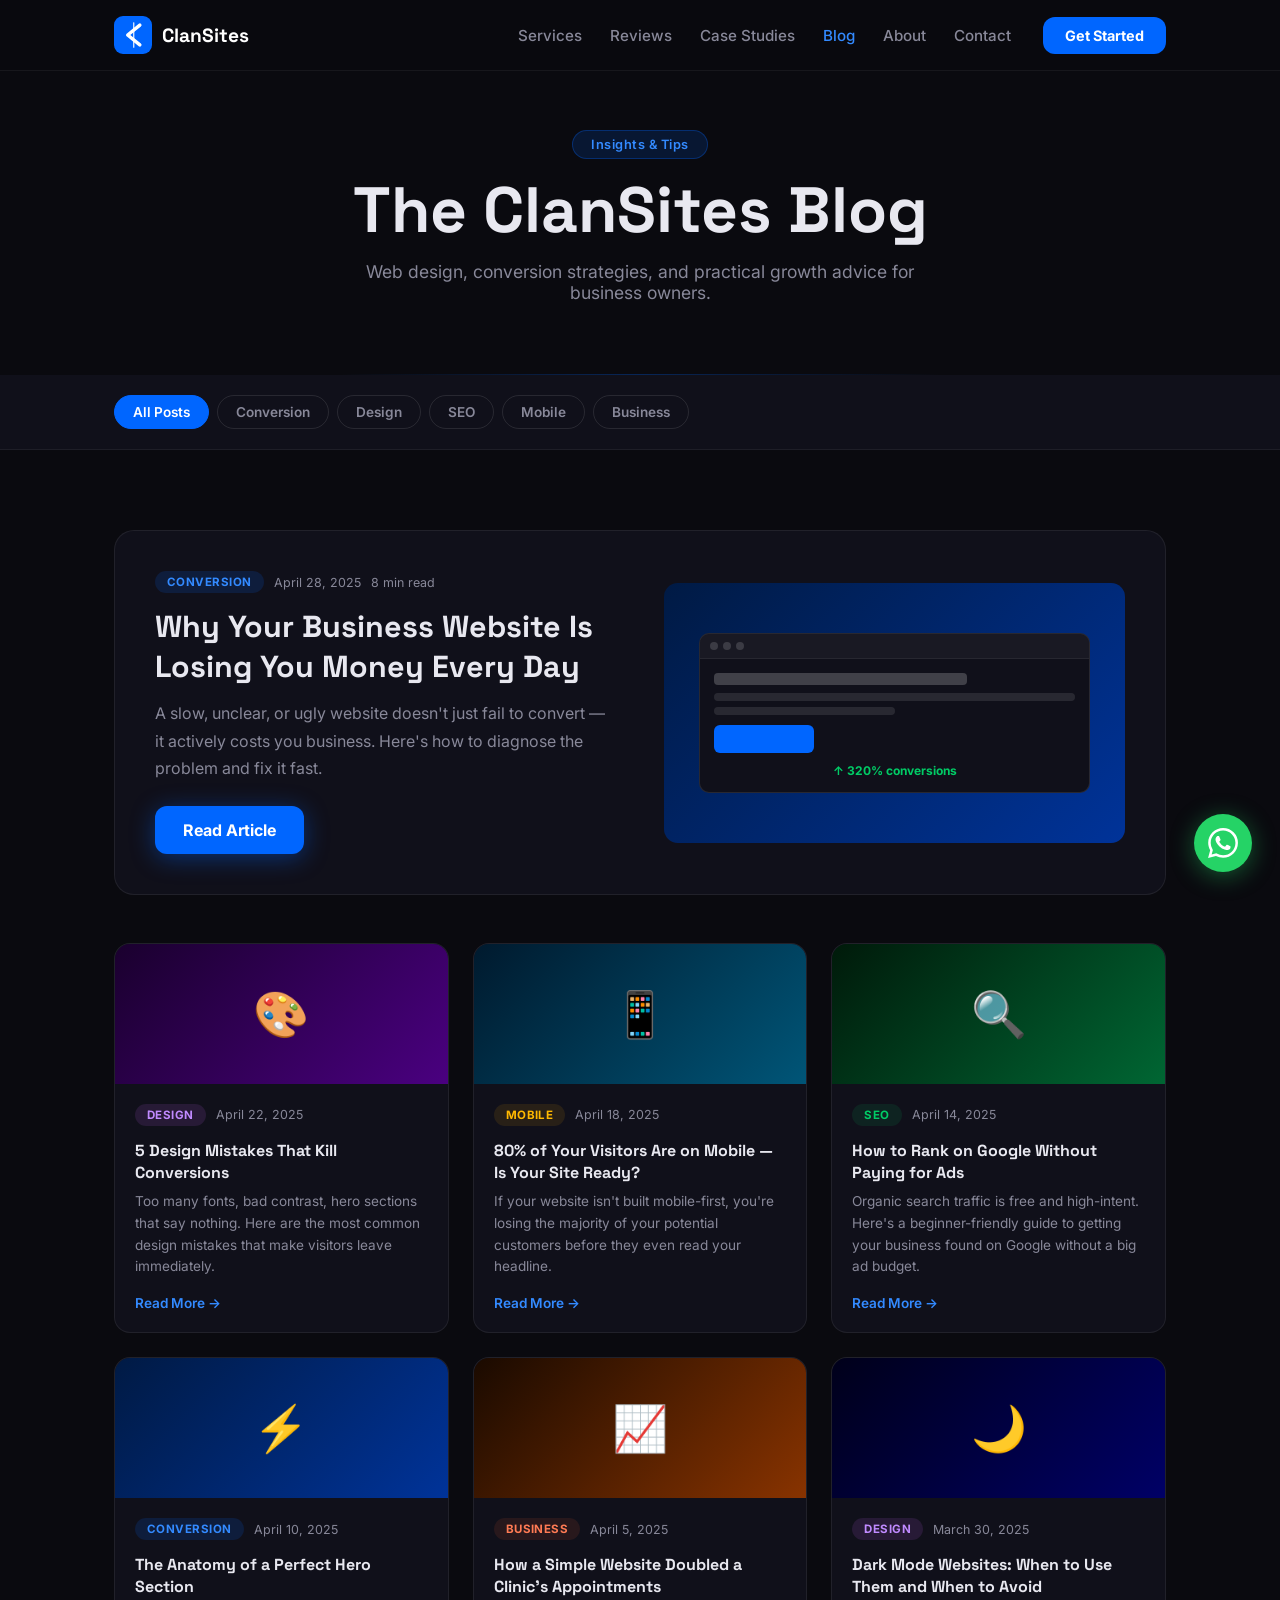
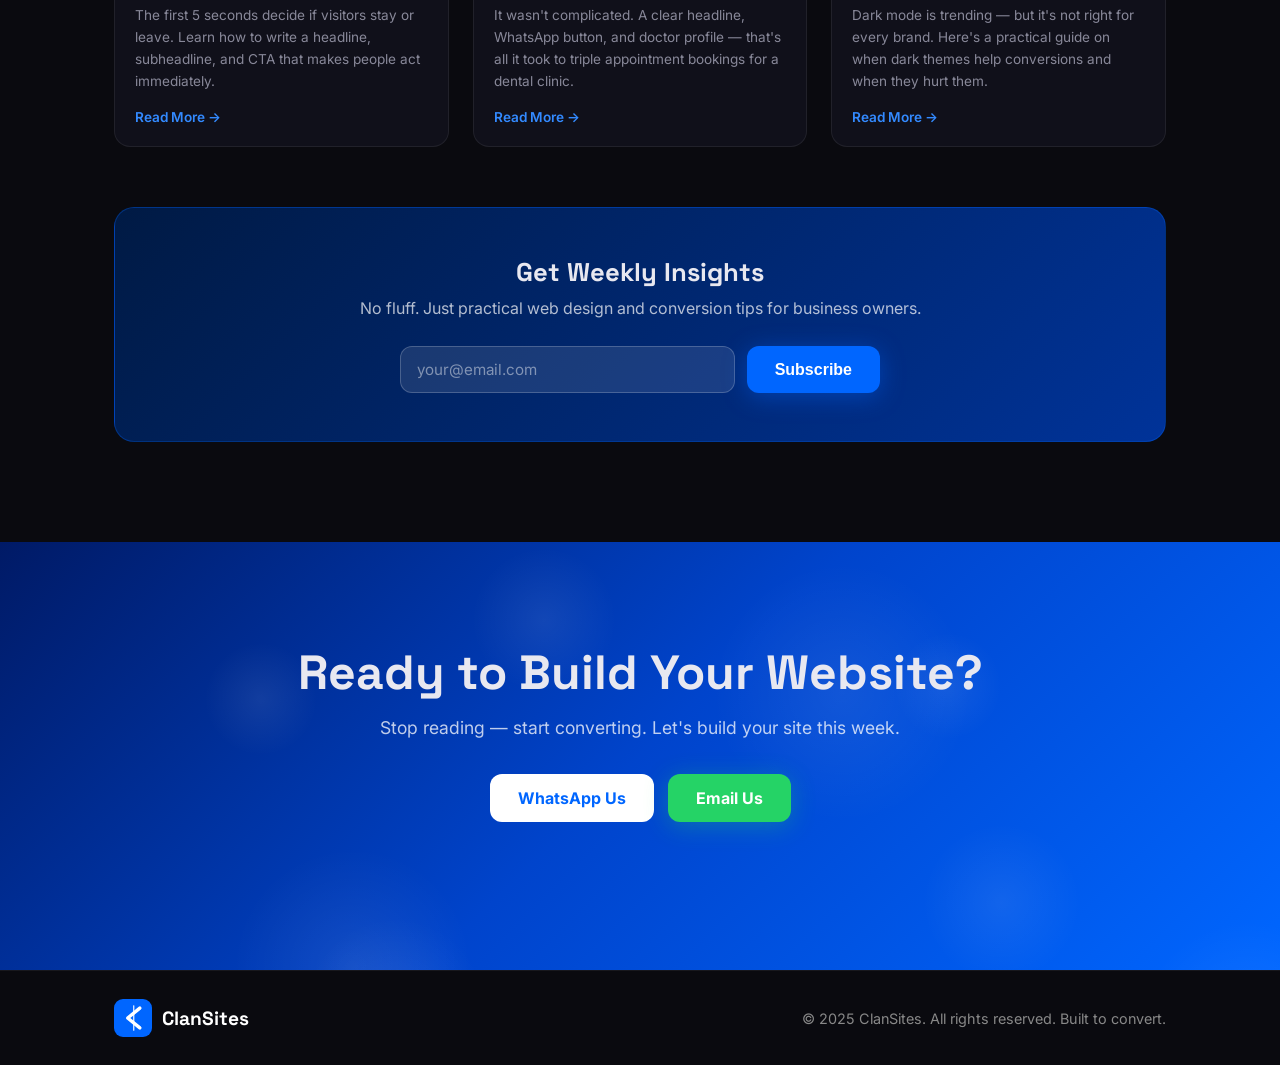
==== blog.html @ 694e6f2e "Add files via upload" ====
<!DOCTYPE html>
<html lang="en">
<head>
  <meta charset="UTF-8" />
  <meta name="viewport" content="width=device-width, initial-scale=1.0" />
  <title>Blog — ClanSites</title>
  <meta name="description" content="Web design tips, conversion strategies, and business growth insights from the ClanSites team." />
  <link rel="preconnect" href="https://fonts.googleapis.com" />
  <link href="https://fonts.googleapis.com/css2?family=Inter:wght@400;500;600;700;800;900&family=Space+Grotesk:wght@400;500;700&display=swap" rel="stylesheet" />
  <link rel="stylesheet" href="style.css" />
  <link rel="stylesheet" href="pages.css" />
</head>
<body>

  <nav class="nav scrolled" id="navbar">
    <div class="nav-inner">
      <a class="logo" href="index.html">
        <div class="logo-icon">
          <svg viewBox="0 0 100 100" fill="none" xmlns="http://www.w3.org/2000/svg">
            <rect width="100" height="100" rx="16" fill="#0066FF"/>
            <line x1="52" y1="18" x2="52" y2="82" stroke="white" stroke-width="3" stroke-linecap="round"/>
            <path d="M68 24 L36 50 L68 76" stroke="white" stroke-width="9" stroke-linecap="round" stroke-linejoin="round" fill="none"/>
          </svg>
        </div>
        <span class="logo-text">ClanSites</span>
      </a>
      <div class="nav-links">
        <a href="index.html#services">Services</a>
        <a href="index.html#trust">Reviews</a>
        <a href="case-studies.html">Case Studies</a>
        <a href="blog.html" class="nav-active">Blog</a>
        <a href="index.html#about">About</a>
        <a href="index.html#contact">Contact</a>
      </div>
      <a href="index.html#contact" class="btn btn-nav">Get Started</a>
      <button class="hamburger" id="hamburger" aria-label="Menu">
        <span></span><span></span><span></span>
      </button>
    </div>
    <div class="mobile-menu" id="mobileMenu">
      <a href="index.html#services">Services</a>
      <a href="index.html#trust">Reviews</a>
      <a href="case-studies.html">Case Studies</a>
      <a href="blog.html" class="nav-active">Blog</a>
      <a href="index.html#about">About</a>
      <a href="index.html#contact">Contact</a>
      <a href="index.html#contact" class="btn btn-primary" style="text-align:center">Get Started</a>
    </div>
  </nav>

  <!-- PAGE HERO -->
  <section class="page-hero">
    <div class="container">
      <div class="section-label">Insights & Tips</div>
      <h1 class="page-hero-title">The ClanSites Blog</h1>
      <p class="page-hero-sub">Web design, conversion strategies, and practical growth advice for business owners.</p>
    </div>
  </section>

  <!-- BLOG FILTER -->
  <section class="blog-filter-bar">
    <div class="container">
      <div class="filter-tabs">
        <button class="filter-tab active" data-cat="all">All Posts</button>
        <button class="filter-tab" data-cat="conversion">Conversion</button>
        <button class="filter-tab" data-cat="design">Design</button>
        <button class="filter-tab" data-cat="seo">SEO</button>
        <button class="filter-tab" data-cat="mobile">Mobile</button>
        <button class="filter-tab" data-cat="business">Business</button>
      </div>
    </div>
  </section>

  <!-- FEATURED POST -->
  <main class="page-main">
    <div class="container">

      <div class="blog-featured" data-cat="conversion">
        <div class="featured-text">
          <div class="blog-meta">
            <span class="blog-cat conversion">Conversion</span>
            <span class="blog-date">April 28, 2025</span>
            <span class="blog-read">8 min read</span>
          </div>
          <h2>Why Your Business Website Is Losing You Money Every Day</h2>
          <p>A slow, unclear, or ugly website doesn't just fail to convert — it actively costs you business. Here's how to diagnose the problem and fix it fast.</p>
          <a href="#" class="btn btn-primary">Read Article</a>
        </div>
        <div class="featured-visual">
          <div class="blog-illustration conversion-ill">
            <div class="ill-browser">
              <div class="ill-bar"><span></span><span></span><span></span></div>
              <div class="ill-content">
                <div class="ill-h"></div>
                <div class="ill-p"></div>
                <div class="ill-p short"></div>
                <div class="ill-btn"></div>
                <div class="ill-arrow">↑ 320% conversions</div>
              </div>
            </div>
          </div>
        </div>
      </div>

      <!-- Blog Grid -->
      <div class="blog-grid">

        <article class="blog-card" data-cat="design">
          <div class="blog-card-visual design-v">
            <div class="bv-icon">🎨</div>
          </div>
          <div class="blog-card-body">
            <div class="blog-meta">
              <span class="blog-cat design">Design</span>
              <span class="blog-date">April 22, 2025</span>
            </div>
            <h3>5 Design Mistakes That Kill Conversions</h3>
            <p>Too many fonts, bad contrast, hero sections that say nothing. Here are the most common design mistakes that make visitors leave immediately.</p>
            <a href="#" class="blog-read-link">Read More →</a>
          </div>
        </article>

        <article class="blog-card" data-cat="mobile">
          <div class="blog-card-visual mobile-v">
            <div class="bv-icon">📱</div>
          </div>
          <div class="blog-card-body">
            <div class="blog-meta">
              <span class="blog-cat mobile">Mobile</span>
              <span class="blog-date">April 18, 2025</span>
            </div>
            <h3>80% of Your Visitors Are on Mobile — Is Your Site Ready?</h3>
            <p>If your website isn't built mobile-first, you're losing the majority of your potential customers before they even read your headline.</p>
            <a href="#" class="blog-read-link">Read More →</a>
          </div>
        </article>

        <article class="blog-card" data-cat="seo">
          <div class="blog-card-visual seo-v">
            <div class="bv-icon">🔍</div>
          </div>
          <div class="blog-card-body">
            <div class="blog-meta">
              <span class="blog-cat seo">SEO</span>
              <span class="blog-date">April 14, 2025</span>
            </div>
            <h3>How to Rank on Google Without Paying for Ads</h3>
            <p>Organic search traffic is free and high-intent. Here's a beginner-friendly guide to getting your business found on Google without a big ad budget.</p>
            <a href="#" class="blog-read-link">Read More →</a>
          </div>
        </article>

        <article class="blog-card" data-cat="conversion">
          <div class="blog-card-visual conv-v">
            <div class="bv-icon">⚡</div>
          </div>
          <div class="blog-card-body">
            <div class="blog-meta">
              <span class="blog-cat conversion">Conversion</span>
              <span class="blog-date">April 10, 2025</span>
            </div>
            <h3>The Anatomy of a Perfect Hero Section</h3>
            <p>The first 5 seconds decide if visitors stay or leave. Learn how to write a headline, subheadline, and CTA that makes people act immediately.</p>
            <a href="#" class="blog-read-link">Read More →</a>
          </div>
        </article>

        <article class="blog-card" data-cat="business">
          <div class="blog-card-visual biz-v">
            <div class="bv-icon">📈</div>
          </div>
          <div class="blog-card-body">
            <div class="blog-meta">
              <span class="blog-cat business">Business</span>
              <span class="blog-date">April 5, 2025</span>
            </div>
            <h3>How a Simple Website Doubled a Clinic's Appointments</h3>
            <p>It wasn't complicated. A clear headline, WhatsApp button, and doctor profile — that's all it took to triple appointment bookings for a dental clinic.</p>
            <a href="#" class="blog-read-link">Read More →</a>
          </div>
        </article>

        <article class="blog-card" data-cat="design">
          <div class="blog-card-visual design-v2">
            <div class="bv-icon">🌙</div>
          </div>
          <div class="blog-card-body">
            <div class="blog-meta">
              <span class="blog-cat design">Design</span>
              <span class="blog-date">March 30, 2025</span>
            </div>
            <h3>Dark Mode Websites: When to Use Them and When to Avoid</h3>
            <p>Dark mode is trending — but it's not right for every brand. Here's a practical guide on when dark themes help conversions and when they hurt them.</p>
            <a href="#" class="blog-read-link">Read More →</a>
          </div>
        </article>

      </div>

      <!-- Newsletter -->
      <div class="newsletter-box">
        <h3>Get Weekly Insights</h3>
        <p>No fluff. Just practical web design and conversion tips for business owners.</p>
        <form class="newsletter-form" id="newsletterForm">
          <input type="email" placeholder="your@email.com" required />
          <button type="submit" class="btn btn-primary">Subscribe</button>
        </form>
      </div>

    </div>
  </main>

  <section class="final-cta">
    <div class="cta-3d-bg" id="ctaBg"></div>
    <div class="container" style="position:relative;z-index:2">
      <h2>Ready to Build Your Website?</h2>
      <p>Stop reading — start converting. Let's build your site this week.</p>
      <div class="hero-ctas">
        <a href="https://wa.me/923001234567" target="_blank" class="btn btn-white">WhatsApp Us</a>
        <a href="mailto:hello@clansites.com" class="btn btn-whatsapp">Email Us</a>
      </div>
    </div>
  </section>

  <footer class="footer">
    <div class="container footer-inner">
      <a class="logo" href="index.html">
        <div class="logo-icon">
          <svg viewBox="0 0 100 100" fill="none" xmlns="http://www.w3.org/2000/svg">
            <rect width="100" height="100" rx="16" fill="#0066FF"/>
            <line x1="52" y1="18" x2="52" y2="82" stroke="white" stroke-width="3" stroke-linecap="round"/>
            <path d="M68 24 L36 50 L68 76" stroke="white" stroke-width="9" stroke-linecap="round" stroke-linejoin="round" fill="none"/>
          </svg>
        </div>
        <span class="logo-text" style="color:white">ClanSites</span>
      </a>
      <p style="color:#888;font-size:0.9rem">© 2025 ClanSites. All rights reserved. Built to convert.</p>
    </div>
  </footer>

  <a href="https://wa.me/923001234567" target="_blank" class="sticky-wa" aria-label="WhatsApp">
    <svg viewBox="0 0 24 24" fill="white" xmlns="http://www.w3.org/2000/svg">
      <path d="M17.472 14.382c-.297-.149-1.758-.867-2.03-.967-.273-.099-.471-.148-.67.15-.197.297-.767.966-.94 1.164-.173.199-.347.223-.644.075-.297-.15-1.255-.463-2.39-1.475-.883-.788-1.48-1.761-1.653-2.059-.173-.297-.018-.458.13-.606.134-.133.298-.347.446-.52.149-.174.198-.298.298-.497.099-.198.05-.371-.025-.52-.075-.149-.669-1.612-.916-2.207-.242-.579-.487-.5-.669-.51-.173-.008-.371-.01-.57-.01-.198 0-.52.074-.792.372-.272.297-1.04 1.016-1.04 2.479 0 1.462 1.065 2.875 1.213 3.074.149.198 2.096 3.2 5.077 4.487.709.306 1.262.489 1.694.625.712.227 1.36.195 1.871.118.571-.085 1.758-.719 2.006-1.413.248-.694.248-1.289.173-1.413-.074-.124-.272-.198-.57-.347m-5.421 7.403h-.004a9.87 9.87 0 01-5.031-1.378l-.361-.214-3.741.982.998-3.648-.235-.374a9.86 9.86 0 01-1.51-5.26c.001-5.45 4.436-9.884 9.888-9.884 2.64 0 5.122 1.03 6.988 2.898a9.825 9.825 0 012.893 6.994c-.003 5.45-4.437 9.884-9.885 9.884m8.413-18.297A11.815 11.815 0 0012.05 0C5.495 0 .16 5.335.157 11.892c0 2.096.547 4.142 1.588 5.945L.057 24l6.305-1.654a11.882 11.882 0 005.683 1.448h.005c6.554 0 11.89-5.335 11.893-11.893a11.821 11.821 0 00-3.48-8.413Z"/>
    </svg>
  </a>

  <script>
    const hamburger = document.getElementById('hamburger');
    const mobileMenu = document.getElementById('mobileMenu');
    hamburger.addEventListener('click', () => mobileMenu.classList.toggle('open'));

    // Filter tabs
    const tabs = document.querySelectorAll('.filter-tab');
    tabs.forEach(tab => {
      tab.addEventListener('click', () => {
        tabs.forEach(t => t.classList.remove('active'));
        tab.classList.add('active');
        const cat = tab.dataset.cat;
        document.querySelectorAll('.blog-card, .blog-featured').forEach(card => {
          if (cat === 'all' || card.dataset.cat === cat) {
            card.style.display = '';
            setTimeout(() => card.style.opacity = '1', 10);
          } else {
            card.style.opacity = '0';
            setTimeout(() => card.style.display = 'none', 200);
          }
        });
      });
    });

    // Newsletter
    document.getElementById('newsletterForm').addEventListener('submit', function(e) {
      e.preventDefault();
      this.innerHTML = '<p style="color:#00CC66;font-weight:600;padding:12px 0">You\'re subscribed! Check your inbox.</p>';
    });

    // CTA bg
    const ctaBg = document.getElementById('ctaBg');
    for (let i = 0; i < 8; i++) {
      const orb = document.createElement('div');
      const size = Math.random() * 200 + 80;
      orb.style.cssText = `position:absolute;width:${size}px;height:${size}px;background:radial-gradient(circle,rgba(255,255,255,0.07),transparent 70%);border-radius:50%;left:${Math.random()*100}%;top:${Math.random()*100}%;pointer-events:none;`;
      ctaBg.appendChild(orb);
    }
  </script>
</body>
</html>
---- style.css ----
/* ===== RESET & BASE ===== */
*, *::before, *::after { box-sizing: border-box; margin: 0; padding: 0; }

:root {
  --blue: #0066FF;
  --blue-dark: #0044CC;
  --blue-light: #338AFF;
  --white: #ffffff;
  --bg: #0A0A0F;
  --bg2: #10101A;
  --bg3: #16162A;
  --text: #E8E8F0;
  --text-muted: #888899;
  --green: #25D366;
  --radius: 16px;
  --shadow: 0 8px 40px rgba(0,102,255,0.18);
}

html { scroll-behavior: smooth; }

body {
  font-family: 'Inter', sans-serif;
  background: var(--bg);
  color: var(--text);
  overflow-x: hidden;
}

/* ===== UTILITY ===== */
.container { max-width: 1100px; margin: 0 auto; padding: 0 24px; }
.section-label {
  display: inline-block;
  background: rgba(0,102,255,0.15);
  color: var(--blue-light);
  border: 1px solid rgba(0,102,255,0.3);
  border-radius: 100px;
  font-size: 0.8rem;
  font-weight: 600;
  padding: 6px 18px;
  margin-bottom: 16px;
  letter-spacing: 0.04em;
}
.section-title {
  font-family: 'Space Grotesk', sans-serif;
  font-size: clamp(1.8rem, 4vw, 2.8rem);
  font-weight: 700;
  text-align: center;
  margin-bottom: 12px;
  line-height: 1.2;
}
.section-sub {
  text-align: center;
  color: var(--text-muted);
  font-size: 1.05rem;
  max-width: 600px;
  margin: 0 auto 48px;
}
.gradient-text {
  background: linear-gradient(135deg, #0066FF, #00C6FF, #0066FF);
  background-size: 200% auto;
  -webkit-background-clip: text;
  -webkit-text-fill-color: transparent;
  background-clip: text;
  animation: gradShift 3s linear infinite;
}
@keyframes gradShift { to { background-position: 200% center; } }

/* ===== BUTTONS ===== */
.btn {
  display: inline-flex;
  align-items: center;
  gap: 8px;
  padding: 14px 28px;
  border-radius: 12px;
  font-weight: 700;
  font-size: 1rem;
  text-decoration: none;
  border: none;
  cursor: pointer;
  transition: all 0.3s ease;
  white-space: nowrap;
}
.btn-primary {
  background: var(--blue);
  color: white;
  box-shadow: 0 4px 24px rgba(0,102,255,0.4);
}
.btn-primary:hover { background: var(--blue-dark); transform: translateY(-2px); box-shadow: 0 8px 32px rgba(0,102,255,0.5); }
.btn-whatsapp { background: var(--green); color: white; box-shadow: 0 4px 24px rgba(37,211,102,0.3); }
.btn-whatsapp:hover { background: #1da851; transform: translateY(-2px); box-shadow: 0 8px 32px rgba(37,211,102,0.4); }
.btn-white { background: white; color: var(--blue); font-weight: 700; }
.btn-white:hover { transform: translateY(-2px); box-shadow: 0 8px 32px rgba(255,255,255,0.2); }
.btn-nav { background: var(--blue); color: white; padding: 10px 22px; font-size: 0.9rem; }
.btn-nav:hover { background: var(--blue-dark); }

/* ===== NAV ===== */
.nav {
  position: fixed;
  top: 0; left: 0; right: 0;
  z-index: 1000;
  background: rgba(10,10,15,0.85);
  backdrop-filter: blur(20px);
  border-bottom: 1px solid rgba(255,255,255,0.06);
  transition: all 0.3s;
}
.nav.scrolled { background: rgba(10,10,15,0.98); }
.nav-inner {
  max-width: 1100px;
  margin: 0 auto;
  padding: 0 24px;
  height: 70px;
  display: flex;
  align-items: center;
  gap: 32px;
}
.logo { display: flex; align-items: center; gap: 10px; text-decoration: none; }
.logo-icon { width: 38px; height: 38px; border-radius: 9px; overflow: hidden; }
.logo-icon svg { width: 100%; height: 100%; }
.logo-text { font-family: 'Space Grotesk', sans-serif; font-weight: 700; font-size: 1.2rem; color: var(--white); }
.nav-links { display: flex; gap: 28px; margin-left: auto; }
.nav-links a { color: var(--text-muted); text-decoration: none; font-size: 0.95rem; font-weight: 500; transition: color 0.2s; }
.nav-links a:hover { color: white; }
.hamburger { display: none; flex-direction: column; gap: 5px; background: none; border: none; cursor: pointer; padding: 4px; }
.hamburger span { display: block; width: 24px; height: 2px; background: white; border-radius: 2px; transition: all 0.3s; }
.mobile-menu { display: none; flex-direction: column; gap: 4px; padding: 16px 24px 20px; border-top: 1px solid rgba(255,255,255,0.06); }
.mobile-menu a { color: var(--text-muted); text-decoration: none; padding: 10px 0; font-weight: 500; border-bottom: 1px solid rgba(255,255,255,0.05); }
.mobile-menu.open { display: flex; }

/* ===== HERO ===== */
.hero {
  min-height: 100vh;
  display: flex;
  align-items: center;
  padding: 100px 24px 60px;
  position: relative;
  overflow: hidden;
  max-width: 1100px;
  margin: 0 auto;
  gap: 48px;
}
#hero3d {
  position: fixed;
  top: 0; left: 0;
  width: 100%; height: 100%;
  z-index: 0;
  pointer-events: none;
}
.hero-content {
  position: relative;
  z-index: 2;
  flex: 1;
  max-width: 580px;
}
.hero-badge {
  display: inline-flex;
  align-items: center;
  gap: 6px;
  background: rgba(0,102,255,0.12);
  border: 1px solid rgba(0,102,255,0.3);
  border-radius: 100px;
  padding: 8px 18px;
  font-size: 0.8rem;
  font-weight: 600;
  color: #7DB8FF;
  margin-bottom: 24px;
  animation: fadeUp 0.8s ease both;
}
.hero-title {
  font-family: 'Space Grotesk', sans-serif;
  font-size: clamp(2.2rem, 5vw, 3.8rem);
  font-weight: 800;
  line-height: 1.1;
  margin-bottom: 20px;
  animation: fadeUp 0.8s ease 0.1s both;
}
.hero-sub {
  font-size: 1.1rem;
  color: var(--text-muted);
  line-height: 1.7;
  margin-bottom: 32px;
  animation: fadeUp 0.8s ease 0.2s both;
}
.hero-sub strong { color: var(--text); }
.hero-ctas {
  display: flex;
  flex-wrap: wrap;
  gap: 14px;
  margin-bottom: 48px;
  animation: fadeUp 0.8s ease 0.3s both;
}
.hero-stats {
  display: flex;
  gap: 32px;
  flex-wrap: wrap;
  animation: fadeUp 0.8s ease 0.4s both;
}
.stat span {
  display: block;
  font-family: 'Space Grotesk', sans-serif;
  font-size: 1.8rem;
  font-weight: 800;
  color: var(--blue-light);
}
.stat p { color: var(--text-muted); font-size: 0.85rem; margin-top: 2px; }

/* 3D Card */
.hero-3d-wrapper {
  position: relative;
  z-index: 2;
  flex: 0 0 300px;
  height: 340px;
  display: flex;
  align-items: center;
  justify-content: center;
  perspective: 800px;
}
.card-3d {
  width: 220px;
  height: 220px;
  transform-style: preserve-3d;
  cursor: grab;
  border-radius: 28px;
  box-shadow: 0 30px 80px rgba(0,102,255,0.4), 0 0 0 1px rgba(255,255,255,0.08);
  animation: floatCard 4s ease-in-out infinite;
  transition: box-shadow 0.3s;
}
.card-3d:active { cursor: grabbing; }
@keyframes floatCard {
  0%, 100% { transform: rotateX(8deg) rotateY(-12deg) translateY(0); }
  50% { transform: rotateX(-8deg) rotateY(12deg) translateY(-16px); }
}
.card-3d.dragging { animation: none; }
.card-3d-face {
  width: 100%; height: 100%;
  border-radius: 28px;
  background: linear-gradient(135deg, #0044CC, #0088FF);
  display: flex;
  flex-direction: column;
  align-items: center;
  justify-content: center;
  gap: 12px;
  border: 1px solid rgba(255,255,255,0.15);
}
.card-logo-big svg { width: 120px; height: 120px; filter: drop-shadow(0 8px 24px rgba(0,0,0,0.4)); }
.card-label { color: rgba(255,255,255,0.6); font-size: 0.75rem; font-weight: 500; letter-spacing: 0.05em; }

.scroll-hint {
  position: absolute;
  bottom: 32px;
  left: 50%;
  transform: translateX(-50%);
  font-size: 0.8rem;
  color: var(--text-muted);
  z-index: 2;
  animation: bounce 2s infinite;
}
@keyframes bounce { 0%,100%{transform:translateX(-50%) translateY(0)} 50%{transform:translateX(-50%) translateY(8px)} }
@keyframes fadeUp { from{opacity:0;transform:translateY(24px)} to{opacity:1;transform:translateY(0)} }

/* ===== TRUST ===== */
.trust {
  padding: 100px 0;
  position: relative;
  overflow: hidden;
  text-align: center;
  background: var(--bg2);
}
.floating-cubes {
  position: absolute;
  inset: 0;
  pointer-events: none;
  overflow: hidden;
}
.stars-row {
  display: flex;
  align-items: center;
  justify-content: center;
  gap: 20px;
  margin-bottom: 48px;
}
.big-rating {
  font-family: 'Space Grotesk', sans-serif;
  font-size: 4rem;
  font-weight: 800;
  color: var(--blue-light);
  line-height: 1;
}
.stars { color: #FFB800; font-size: 1.5rem; letter-spacing: 2px; }
.stars-row p { color: var(--text-muted); font-size: 0.9rem; margin-top: 4px; }
.reviews-grid {
  display: grid;
  grid-template-columns: repeat(auto-fit, minmax(280px, 1fr));
  gap: 24px;
}
.review-card {
  background: var(--bg3);
  border: 1px solid rgba(255,255,255,0.07);
  border-radius: var(--radius);
  padding: 28px;
  text-align: left;
  transition: transform 0.3s, box-shadow 0.3s;
}
.review-card:hover { transform: translateY(-6px); box-shadow: 0 16px 48px rgba(0,102,255,0.15); }
.reviewer-top {
  display: flex;
  align-items: center;
  gap: 14px;
  margin-bottom: 12px;
}
.avatar {
  width: 46px; height: 46px;
  border-radius: 50%;
  background: linear-gradient(135deg, var(--blue), var(--blue-light));
  display: flex;
  align-items: center;
  justify-content: center;
  font-weight: 700;
  font-size: 0.85rem;
  flex-shrink: 0;
}
.reviewer-top strong { display: block; font-weight: 700; }
.reviewer-top span { color: var(--text-muted); font-size: 0.82rem; }
.stars-sm { color: #FFB800; font-size: 1rem; margin-bottom: 10px; }
.review-card p { color: var(--text-muted); font-size: 0.92rem; line-height: 1.65; }

/* ===== SERVICES ===== */
.services {
  padding: 100px 0;
  background: var(--bg);
}
.services-grid {
  display: grid;
  grid-template-columns: repeat(auto-fit, minmax(290px, 1fr));
  gap: 24px;
}
.service-card {
  background: var(--bg2);
  border: 1px solid rgba(255,255,255,0.07);
  border-radius: var(--radius);
  padding: 32px 28px;
  transition: all 0.3s ease;
  cursor: default;
  transform-style: preserve-3d;
}
.service-card:hover {
  border-color: rgba(0,102,255,0.4);
  box-shadow: 0 16px 48px rgba(0,102,255,0.15);
  transform: translateY(-8px) rotateX(3deg);
}
.service-icon { font-size: 2.2rem; margin-bottom: 16px; }
.service-card h3 { font-family: 'Space Grotesk', sans-serif; font-size: 1.15rem; font-weight: 700; margin-bottom: 10px; }
.service-card p { color: var(--text-muted); font-size: 0.9rem; line-height: 1.6; }

/* ===== ABOUT ===== */
.about {
  padding: 100px 0;
  background: var(--bg2);
}
.about-inner {
  display: flex;
  align-items: center;
  gap: 64px;
  flex-wrap: wrap;
}
.about-visual {
  flex: 0 0 280px;
  height: 280px;
  position: relative;
  display: flex;
  align-items: center;
  justify-content: center;
}
.about-3d-ring {
  width: 220px; height: 220px;
  position: relative;
  animation: spinRing 8s linear infinite;
}
@keyframes spinRing { to { transform: rotateY(360deg); } }
.about-text { flex: 1; min-width: 280px; }
.about-text p { color: var(--text-muted); line-height: 1.75; margin-bottom: 16px; }
.about-text strong { color: var(--text); }
.about-list { list-style: none; margin-bottom: 32px; }
.about-list li {
  padding: 10px 0;
  border-bottom: 1px solid rgba(255,255,255,0.06);
  font-weight: 500;
  font-size: 0.95rem;
}

/* ===== CONTACT ===== */
.contact {
  padding: 100px 0;
  background: var(--bg);
}
.contact-inner {
  display: grid;
  grid-template-columns: 1fr 1fr;
  gap: 48px;
  align-items: start;
}
.contact-form { display: flex; flex-direction: column; gap: 20px; }
.form-row { display: grid; grid-template-columns: 1fr 1fr; gap: 20px; }
.form-group { display: flex; flex-direction: column; gap: 8px; }

/* Phone + country code */
.phone-input-group {
  display: flex;
  gap: 0;
  border: 1px solid rgba(255,255,255,0.1);
  border-radius: 12px;
  overflow: hidden;
  transition: border 0.2s;
}
.phone-input-group:focus-within {
  border-color: var(--blue);
  box-shadow: 0 0 0 3px rgba(0,102,255,0.1);
}
.country-select {
  background: var(--bg3);
  border: none;
  border-right: 1px solid rgba(255,255,255,0.1);
  color: var(--text);
  font-size: 0.9rem;
  font-family: 'Inter', sans-serif;
  padding: 12px 10px;
  cursor: pointer;
  outline: none;
  min-width: 82px;
  flex-shrink: 0;
  -webkit-appearance: none;
  appearance: none;
  background-image: url("data:image/svg+xml,%3Csvg xmlns='http://www.w3.org/2000/svg' width='10' height='6' viewBox='0 0 10 6'%3E%3Cpath d='M0 0l5 6 5-6z' fill='%23888899'/%3E%3C/svg%3E");
  background-repeat: no-repeat;
  background-position: right 8px center;
  padding-right: 24px;
}
.country-select option { background: #16162A; }
.phone-input-group input[type="tel"] {
  flex: 1;
  background: var(--bg2);
  border: none;
  border-radius: 0;
  padding: 12px 14px;
  color: var(--text);
  font-size: 0.95rem;
  font-family: 'Inter', sans-serif;
  outline: none;
}
.form-group label { font-size: 0.88rem; font-weight: 600; color: var(--text-muted); }
.form-group input,
.form-group textarea {
  background: var(--bg2);
  border: 1px solid rgba(255,255,255,0.1);
  border-radius: 12px;
  padding: 14px 16px;
  color: var(--text);
  font-size: 0.95rem;
  font-family: 'Inter', sans-serif;
  transition: border 0.2s;
  outline: none;
}
.form-group input:focus,
.form-group textarea:focus { border-color: var(--blue); box-shadow: 0 0 0 3px rgba(0,102,255,0.1); }
.form-group textarea { resize: vertical; }
.contact-info { display: flex; flex-direction: column; gap: 20px; }
.contact-block {
  display: flex;
  align-items: center;
  gap: 16px;
  background: var(--bg2);
  border: 1px solid rgba(255,255,255,0.07);
  border-radius: var(--radius);
  padding: 20px 22px;
  transition: border-color 0.2s;
}
.contact-block:hover { border-color: rgba(0,102,255,0.4); }
.contact-icon { font-size: 1.5rem; }
.contact-block strong { display: block; font-weight: 700; font-size: 0.9rem; margin-bottom: 2px; }
.contact-block a, .contact-block span { color: var(--text-muted); text-decoration: none; font-size: 0.9rem; }
.contact-block a:hover { color: var(--blue-light); }
.limited-slots {
  background: rgba(255,170,0,0.1);
  border: 1px solid rgba(255,170,0,0.3);
  border-radius: 12px;
  padding: 16px 20px;
  color: #FFB800;
  font-size: 0.92rem;
  text-align: center;
}

/* ===== FINAL CTA ===== */
.final-cta {
  padding: 100px 24px;
  background: linear-gradient(135deg, #001A66, #0044CC, #0066FF);
  text-align: center;
  position: relative;
  overflow: hidden;
}
.cta-3d-bg { position: absolute; inset: 0; pointer-events: none; }
.final-cta h2 {
  font-family: 'Space Grotesk', sans-serif;
  font-size: clamp(1.8rem, 4vw, 3rem);
  font-weight: 800;
  margin-bottom: 14px;
}
.final-cta p { color: rgba(255,255,255,0.75); font-size: 1.1rem; margin-bottom: 36px; }
.final-cta .hero-ctas { justify-content: center; }

/* ===== FOOTER ===== */
.footer { background: var(--bg); border-top: 1px solid rgba(255,255,255,0.06); padding: 28px 24px; }
.footer-inner {
  display: flex;
  align-items: center;
  justify-content: space-between;
  flex-wrap: wrap;
  gap: 16px;
}

/* ===== STICKY WA ===== */
.sticky-wa {
  position: fixed;
  bottom: 28px;
  right: 28px;
  z-index: 999;
  width: 58px; height: 58px;
  background: var(--green);
  border-radius: 50%;
  display: flex;
  align-items: center;
  justify-content: center;
  box-shadow: 0 4px 24px rgba(37,211,102,0.4);
  transition: transform 0.3s, box-shadow 0.3s;
  animation: pulsewa 2.5s infinite;
}
.sticky-wa:hover { transform: scale(1.12); box-shadow: 0 8px 32px rgba(37,211,102,0.5); }
.sticky-wa svg { width: 30px; height: 30px; }
@keyframes pulsewa {
  0%,100%{box-shadow:0 4px 24px rgba(37,211,102,0.4)}
  50%{box-shadow:0 4px 40px rgba(37,211,102,0.7),0 0 0 10px rgba(37,211,102,0.1)}
}

/* Form success */
.form-success {
  background: rgba(0,200,100,0.1);
  border: 1px solid rgba(0,200,100,0.3);
  border-radius: 12px;
  padding: 20px;
  text-align: center;
  color: #00CC66;
  font-weight: 600;
}

/* ===== RESPONSIVE ===== */

/* --- Tablet (≤900px) --- */
@media (max-width: 900px) {
  .hero { gap: 32px; }
  .hero-3d-wrapper { flex: 0 0 240px; height: 280px; }
  .card-3d { width: 190px; height: 190px; }
  .about-inner { gap: 40px; }
}

/* --- Mobile (≤768px) --- */
@media (max-width: 768px) {
  /* Nav */
  .nav-links, .btn-nav { display: none; }
  .hamburger { display: flex; margin-left: auto; }
  .nav-inner { gap: 12px; }

  /* Mobile menu improvements */
  .mobile-menu { padding: 12px 20px 20px; gap: 0; }
  .mobile-menu a {
    color: var(--text);
    font-size: 1rem;
    padding: 14px 0;
    border-bottom: 1px solid rgba(255,255,255,0.07);
  }
  .mobile-menu .btn {
    margin-top: 12px;
    width: 100%;
    justify-content: center;
    font-size: 1rem;
    padding: 14px;
  }

  /* Hero */
  .hero {
    flex-direction: column;
    text-align: center;
    padding: 88px 20px 56px;
    gap: 24px;
    min-height: auto;
  }
  .hero-content { max-width: 100%; }
  .hero-badge { font-size: 0.75rem; padding: 7px 14px; }
  .hero-title { font-size: clamp(1.9rem, 8vw, 2.6rem); line-height: 1.15; }
  .hero-sub { font-size: 1rem; margin-bottom: 24px; }

  /* Full-width hero CTAs on mobile */
  .hero-ctas {
    flex-direction: column;
    align-items: stretch;
    justify-content: center;
    gap: 12px;
    margin-bottom: 32px;
  }
  .hero-ctas .btn {
    width: 100%;
    justify-content: center;
    font-size: 1rem;
    padding: 15px 20px;
  }

  /* Stats row */
  .hero-stats {
    justify-content: space-around;
    gap: 16px;
    padding: 20px 0 0;
    border-top: 1px solid rgba(255,255,255,0.07);
    width: 100%;
  }
  .stat span { font-size: 1.5rem; }
  .stat p { font-size: 0.78rem; }

  /* 3D card — smaller, comes before text on mobile */
  .hero-3d-wrapper {
    order: -1;
    height: 180px;
    flex: 0 0 auto;
  }
  .card-3d { width: 150px; height: 150px; }
  .card-logo-big svg { width: 90px; height: 90px; }

  /* Section spacing tighter on mobile */
  .trust, .services, .about, .contact { padding: 72px 0; }
  .container { padding: 0 18px; }

  /* Trust */
  .stars-row { gap: 12px; margin-bottom: 32px; }
  .big-rating { font-size: 3rem; }
  .stars { font-size: 1.2rem; }
  .reviews-grid { grid-template-columns: 1fr; gap: 16px; }
  .review-card { padding: 22px 20px; }

  /* Services — 1 column on mobile */
  .services-grid { grid-template-columns: 1fr; gap: 14px; }
  .service-card { padding: 24px 20px; }
  .service-icon { font-size: 1.9rem; margin-bottom: 10px; }
  .service-card h3 { font-size: 1.05rem; }

  /* About */
  .about-inner { flex-direction: column; gap: 28px; text-align: center; }
  .about-visual { height: 180px; flex: 0 0 auto; width: 100%; }
  .about-3d-ring { width: 180px; height: 180px; margin: 0 auto; }
  .about-text { text-align: center; }
  .about-text p { font-size: 0.95rem; }
  .about-list li { text-align: left; }
  .about-text .btn {
    width: 100%;
    justify-content: center;
    display: flex;
  }

  /* Contact */
  .contact-inner { grid-template-columns: 1fr; gap: 28px; }
  .form-row { grid-template-columns: 1fr; gap: 16px; }
  .contact-form { gap: 16px; }
  .form-group input,
  .form-group textarea {
    font-size: 1rem; /* prevent zoom on iOS */
    padding: 14px;
  }
  .contact-info { gap: 14px; }
  .contact-block { padding: 16px 18px; gap: 12px; }
  .contact-icon { font-size: 1.3rem; }

  /* Final CTA */
  .final-cta { padding: 72px 20px; }
  .final-cta h2 { font-size: clamp(1.6rem, 7vw, 2.2rem); margin-bottom: 10px; }
  .final-cta p { font-size: 0.98rem; margin-bottom: 28px; }
  .final-cta .hero-ctas {
    flex-direction: column;
    align-items: stretch;
  }
  .final-cta .hero-ctas .btn {
    width: 100%;
    justify-content: center;
  }

  /* Footer */
  .footer-inner { flex-direction: column; text-align: center; gap: 10px; }
  .footer { padding: 22px 20px; }

  /* Sticky WA — slightly smaller on very small screens */
  .sticky-wa { width: 52px; height: 52px; bottom: 20px; right: 20px; }
  .sticky-wa svg { width: 26px; height: 26px; }

  /* Section labels — center them on mobile */
  .section-label { display: block; text-align: center; width: fit-content; margin: 0 auto 16px; }
  .about .section-label { margin: 0 auto 16px; }
  .about-text .section-title { text-align: center; }

  /* Scroll hint hidden on mobile */
  .scroll-hint { display: none; }
}

/* --- Small phones (≤400px) --- */
@media (max-width: 400px) {
  .hero-title { font-size: 1.75rem; }
  .hero-badge { font-size: 0.7rem; padding: 6px 12px; }
  .btn { font-size: 0.92rem; padding: 13px 18px; }
  .big-rating { font-size: 2.6rem; }
  .section-title { font-size: 1.6rem; }
}
---- pages.css ----
/* ===== SHARED PAGE STYLES (Case Studies + Blog) ===== */

/* Active nav link */
.nav-active { color: var(--blue-light) !important; }
.nav-links a.nav-active { color: var(--blue-light) !important; }

/* PAGE HERO */
.page-hero {
  padding: 130px 24px 72px;
  text-align: center;
  background: var(--bg);
  position: relative;
}
.page-hero::after {
  content: '';
  position: absolute;
  bottom: 0; left: 50%; transform: translateX(-50%);
  width: 600px; height: 1px;
  background: linear-gradient(90deg, transparent, rgba(0,102,255,0.3), transparent);
}
.page-hero-title {
  font-family: 'Space Grotesk', sans-serif;
  font-size: clamp(2.4rem, 5vw, 4rem);
  font-weight: 800;
  margin-bottom: 16px;
  line-height: 1.1;
}
.page-hero-sub {
  color: var(--text-muted);
  font-size: 1.1rem;
  max-width: 560px;
  margin: 0 auto;
}

.page-main { padding: 80px 0 100px; background: var(--bg); }

/* ===== STATS BANNER ===== */
.stats-banner { background: var(--bg2); padding: 48px 24px; border-top: 1px solid rgba(255,255,255,0.06); border-bottom: 1px solid rgba(255,255,255,0.06); }
.stats-grid {
  display: grid;
  grid-template-columns: repeat(4, 1fr);
  gap: 24px;
  text-align: center;
}
.stat-box span {
  display: block;
  font-family: 'Space Grotesk', sans-serif;
  font-size: 2.2rem;
  font-weight: 800;
  color: var(--blue-light);
  margin-bottom: 4px;
}
.stat-box p { color: var(--text-muted); font-size: 0.88rem; }

/* ===== CASE STUDY CARDS ===== */
.case-study-card {
  background: var(--bg2);
  border: 1px solid rgba(255,255,255,0.07);
  border-radius: 20px;
  margin-bottom: 40px;
  overflow: hidden;
  transition: border-color 0.3s, box-shadow 0.3s;
}
.case-study-card:hover { border-color: rgba(0,102,255,0.35); box-shadow: 0 20px 60px rgba(0,102,255,0.1); }
.cs-header {
  display: flex;
  align-items: center;
  gap: 12px;
  padding: 20px 32px 0;
}
.cs-industry-badge, .cs-result-badge {
  display: inline-block;
  padding: 5px 14px;
  border-radius: 100px;
  font-size: 0.78rem;
  font-weight: 700;
  letter-spacing: 0.03em;
}
.cs-industry-badge { background: rgba(0,102,255,0.15); color: var(--blue-light); border: 1px solid rgba(0,102,255,0.3); }
.cs-result-badge { background: rgba(255,180,0,0.1); color: #FFB800; border: 1px solid rgba(255,180,0,0.25); }
.cs-result-green { background: rgba(0,200,100,0.1) !important; color: #00CC66 !important; border-color: rgba(0,200,100,0.25) !important; }
.cs-result-purple { background: rgba(150,100,255,0.12) !important; color: #B08AFF !important; border-color: rgba(150,100,255,0.25) !important; }

.cs-body {
  display: grid;
  grid-template-columns: 1fr 380px;
  gap: 40px;
  padding: 28px 32px 36px;
  align-items: start;
}
.cs-text h2 { font-family: 'Space Grotesk', sans-serif; font-size: 1.5rem; font-weight: 700; margin-bottom: 14px; line-height: 1.3; }
.cs-summary { color: var(--text-muted); line-height: 1.7; margin-bottom: 24px; }
.cs-challenge, .cs-solution { margin-bottom: 20px; }
.cs-challenge h3, .cs-solution h3 { font-size: 0.82rem; font-weight: 700; text-transform: uppercase; letter-spacing: 0.08em; color: var(--blue-light); margin-bottom: 8px; }
.cs-challenge p { color: var(--text-muted); font-size: 0.92rem; line-height: 1.65; }
.cs-solution ul { list-style: none; display: flex; flex-direction: column; gap: 6px; }
.cs-solution ul li { color: var(--text-muted); font-size: 0.92rem; padding-left: 18px; position: relative; }
.cs-solution ul li::before { content: '→'; position: absolute; left: 0; color: var(--blue); font-weight: 700; }

.cs-metrics {
  display: flex;
  gap: 24px;
  margin: 24px 0;
  flex-wrap: wrap;
}
.metric {
  background: var(--bg3);
  border: 1px solid rgba(255,255,255,0.07);
  border-radius: 12px;
  padding: 16px 20px;
  min-width: 120px;
}
.metric span { display: block; font-family: 'Space Grotesk', sans-serif; font-size: 1.6rem; font-weight: 800; color: var(--blue-light); }
.metric p { color: var(--text-muted); font-size: 0.78rem; margin-top: 4px; line-height: 1.4; }

.cs-quote {
  background: rgba(0,102,255,0.07);
  border-left: 3px solid var(--blue);
  border-radius: 0 10px 10px 0;
  padding: 16px 20px;
  margin-top: 20px;
  font-style: italic;
  color: var(--text-muted);
  font-size: 0.92rem;
  line-height: 1.65;
}
.cs-quote cite { display: block; margin-top: 8px; font-style: normal; font-weight: 600; color: var(--text); font-size: 0.85rem; }

/* CSS Mockup previews */
.cs-mock {
  background: var(--bg3);
  border: 1px solid rgba(255,255,255,0.08);
  border-radius: 14px;
  overflow: hidden;
  position: sticky;
  top: 90px;
}
.mock-nav {
  display: flex;
  gap: 6px;
  padding: 10px 14px;
  background: rgba(255,255,255,0.04);
  border-bottom: 1px solid rgba(255,255,255,0.06);
}
.mock-nav span { width: 10px; height: 10px; border-radius: 50%; background: rgba(255,255,255,0.15); }
.mock-hero {
  padding: 28px 20px 24px;
  background: linear-gradient(135deg, #002244, #0044CC);
  text-align: center;
}
.mock-hero.teal { background: linear-gradient(135deg, #003333, #007077); }
.mock-hero.purple { background: linear-gradient(135deg, #1a0033, #6600AA); }
.mock-h1 { font-family: 'Space Grotesk', sans-serif; font-weight: 700; font-size: 1.1rem; margin-bottom: 6px; }
.mock-sub { color: rgba(255,255,255,0.65); font-size: 0.75rem; margin-bottom: 16px; }
.mock-btn { display: inline-block; background: white; color: #0044CC; font-weight: 700; font-size: 0.78rem; padding: 7px 18px; border-radius: 8px; }
.mock-hero.teal .mock-btn { color: #007077; }
.mock-hero.purple .mock-btn { color: #6600AA; }
.mock-stats-row { display: flex; justify-content: space-around; padding: 16px; border-top: 1px solid rgba(255,255,255,0.06); }
.mock-stat { text-align: center; }
.mock-stat b { display: block; font-size: 1rem; font-weight: 700; color: var(--blue-light); }
.mock-stat small { color: var(--text-muted); font-size: 0.68rem; }
.mock-products { display: grid; grid-template-columns: repeat(3,1fr); gap: 8px; padding: 14px; }
.mock-product { height: 60px; background: rgba(255,255,255,0.07); border-radius: 8px; }

/* ===== BLOG PAGE ===== */
.blog-filter-bar { background: var(--bg2); border-bottom: 1px solid rgba(255,255,255,0.06); padding: 20px 0; }
.filter-tabs { display: flex; gap: 8px; flex-wrap: wrap; }
.filter-tab {
  background: transparent;
  border: 1px solid rgba(255,255,255,0.1);
  border-radius: 100px;
  color: var(--text-muted);
  font-size: 0.85rem;
  font-weight: 600;
  padding: 8px 18px;
  cursor: pointer;
  transition: all 0.2s;
  font-family: 'Inter', sans-serif;
}
.filter-tab:hover { border-color: var(--blue); color: var(--blue-light); }
.filter-tab.active { background: var(--blue); border-color: var(--blue); color: white; }

/* Featured post */
.blog-featured {
  display: grid;
  grid-template-columns: 1fr 1fr;
  gap: 48px;
  align-items: center;
  background: var(--bg2);
  border: 1px solid rgba(255,255,255,0.07);
  border-radius: 20px;
  padding: 40px;
  margin-bottom: 48px;
  transition: border-color 0.3s;
}
.blog-featured:hover { border-color: rgba(0,102,255,0.35); }
.featured-text h2 {
  font-family: 'Space Grotesk', sans-serif;
  font-size: clamp(1.4rem, 2.5vw, 1.9rem);
  font-weight: 700;
  margin-bottom: 14px;
  line-height: 1.3;
}
.featured-text p { color: var(--text-muted); line-height: 1.7; margin-bottom: 24px; }
.blog-meta { display: flex; align-items: center; gap: 10px; flex-wrap: wrap; margin-bottom: 14px; }
.blog-cat {
  font-size: 0.72rem;
  font-weight: 700;
  padding: 4px 12px;
  border-radius: 100px;
  letter-spacing: 0.04em;
  text-transform: uppercase;
}
.blog-cat.conversion { background: rgba(0,102,255,0.15); color: var(--blue-light); }
.blog-cat.design { background: rgba(200,100,255,0.12); color: #C08AFF; }
.blog-cat.seo { background: rgba(0,200,100,0.1); color: #00CC66; }
.blog-cat.mobile { background: rgba(255,180,0,0.1); color: #FFB800; }
.blog-cat.business { background: rgba(255,100,50,0.1); color: #FF7B54; }
.blog-date, .blog-read { color: var(--text-muted); font-size: 0.78rem; }

/* Blog illustration */
.blog-illustration { height: 260px; border-radius: 14px; overflow: hidden; display: flex; align-items: center; justify-content: center; }
.conversion-ill { background: linear-gradient(135deg, #001A44, #003399); }
.ill-browser {
  width: 85%;
  background: #10101A;
  border-radius: 10px;
  border: 1px solid rgba(255,255,255,0.1);
  overflow: hidden;
}
.ill-bar { display: flex; gap: 5px; padding: 8px 10px; background: rgba(255,255,255,0.04); border-bottom: 1px solid rgba(255,255,255,0.06); }
.ill-bar span { width: 8px; height: 8px; border-radius: 50%; background: rgba(255,255,255,0.15); }
.ill-content { padding: 14px; }
.ill-h { height: 12px; width: 70%; background: rgba(255,255,255,0.2); border-radius: 4px; margin-bottom: 8px; }
.ill-p { height: 8px; background: rgba(255,255,255,0.1); border-radius: 4px; margin-bottom: 6px; }
.ill-p.short { width: 50%; }
.ill-btn { height: 28px; width: 100px; background: var(--blue); border-radius: 6px; margin-top: 10px; }
.ill-arrow { color: #00CC66; font-size: 0.75rem; font-weight: 700; margin-top: 10px; text-align: center; }

/* Blog grid */
.blog-grid { display: grid; grid-template-columns: repeat(3, 1fr); gap: 24px; margin-bottom: 60px; }
.blog-card {
  background: var(--bg2);
  border: 1px solid rgba(255,255,255,0.07);
  border-radius: 16px;
  overflow: hidden;
  transition: all 0.3s;
  opacity: 1;
}
.blog-card:hover { transform: translateY(-6px); border-color: rgba(0,102,255,0.3); box-shadow: 0 16px 40px rgba(0,102,255,0.1); }
.blog-card-visual {
  height: 140px;
  display: flex;
  align-items: center;
  justify-content: center;
  font-size: 2.8rem;
}
.design-v { background: linear-gradient(135deg, #1a002e, #4a0080); }
.design-v2 { background: linear-gradient(135deg, #00001a, #000066); }
.mobile-v { background: linear-gradient(135deg, #001a2e, #005577); }
.seo-v { background: linear-gradient(135deg, #001a0a, #006633); }
.conv-v { background: linear-gradient(135deg, #001a44, #003399); }
.biz-v { background: linear-gradient(135deg, #1a0a00, #883300); }
.blog-card-body { padding: 20px; }
.blog-card-body h3 { font-family: 'Space Grotesk', sans-serif; font-size: 1rem; font-weight: 700; margin-bottom: 8px; line-height: 1.35; }
.blog-card-body p { color: var(--text-muted); font-size: 0.85rem; line-height: 1.6; margin-bottom: 14px; }
.blog-read-link { color: var(--blue-light); font-size: 0.85rem; font-weight: 600; text-decoration: none; transition: color 0.2s; }
.blog-read-link:hover { color: white; }

/* Newsletter */
.newsletter-box {
  background: linear-gradient(135deg, #001A44, #003399);
  border: 1px solid rgba(0,102,255,0.3);
  border-radius: 20px;
  padding: 48px 40px;
  text-align: center;
}
.newsletter-box h3 { font-family: 'Space Grotesk', sans-serif; font-size: 1.6rem; font-weight: 700; margin-bottom: 10px; }
.newsletter-box p { color: rgba(255,255,255,0.7); margin-bottom: 28px; }
.newsletter-form { display: flex; gap: 12px; justify-content: center; flex-wrap: wrap; max-width: 480px; margin: 0 auto; }
.newsletter-form input {
  flex: 1;
  min-width: 200px;
  background: rgba(255,255,255,0.1);
  border: 1px solid rgba(255,255,255,0.2);
  border-radius: 12px;
  padding: 13px 16px;
  color: white;
  font-size: 0.95rem;
  font-family: 'Inter', sans-serif;
  outline: none;
}
.newsletter-form input::placeholder { color: rgba(255,255,255,0.45); }
.newsletter-form input:focus { border-color: rgba(255,255,255,0.5); }

/* ===== RESPONSIVE ===== */
@media (max-width: 900px) {
  .stats-grid { grid-template-columns: repeat(2, 1fr); }
  .cs-body { grid-template-columns: 1fr; }
  .cs-visual { display: none; }
  .blog-grid { grid-template-columns: repeat(2, 1fr); }
  .blog-featured { grid-template-columns: 1fr; gap: 28px; }
  .featured-visual { display: none; }
}
@media (max-width: 600px) {
  .stats-grid { grid-template-columns: repeat(2, 1fr); gap: 16px; }
  .stat-box span { font-size: 1.7rem; }
  .cs-header { padding: 16px 20px 0; }
  .cs-body { padding: 20px; }
  .cs-metrics { gap: 12px; }
  .metric { min-width: 100px; padding: 12px 14px; }
  .blog-grid { grid-template-columns: 1fr; }
  .newsletter-box { padding: 32px 20px; }
  .newsletter-form { flex-direction: column; }
  .newsletter-form input { min-width: auto; }
  .page-hero { padding: 110px 20px 56px; }
  .filter-tabs { gap: 6px; }
  .filter-tab { font-size: 0.78rem; padding: 6px 14px; }
}
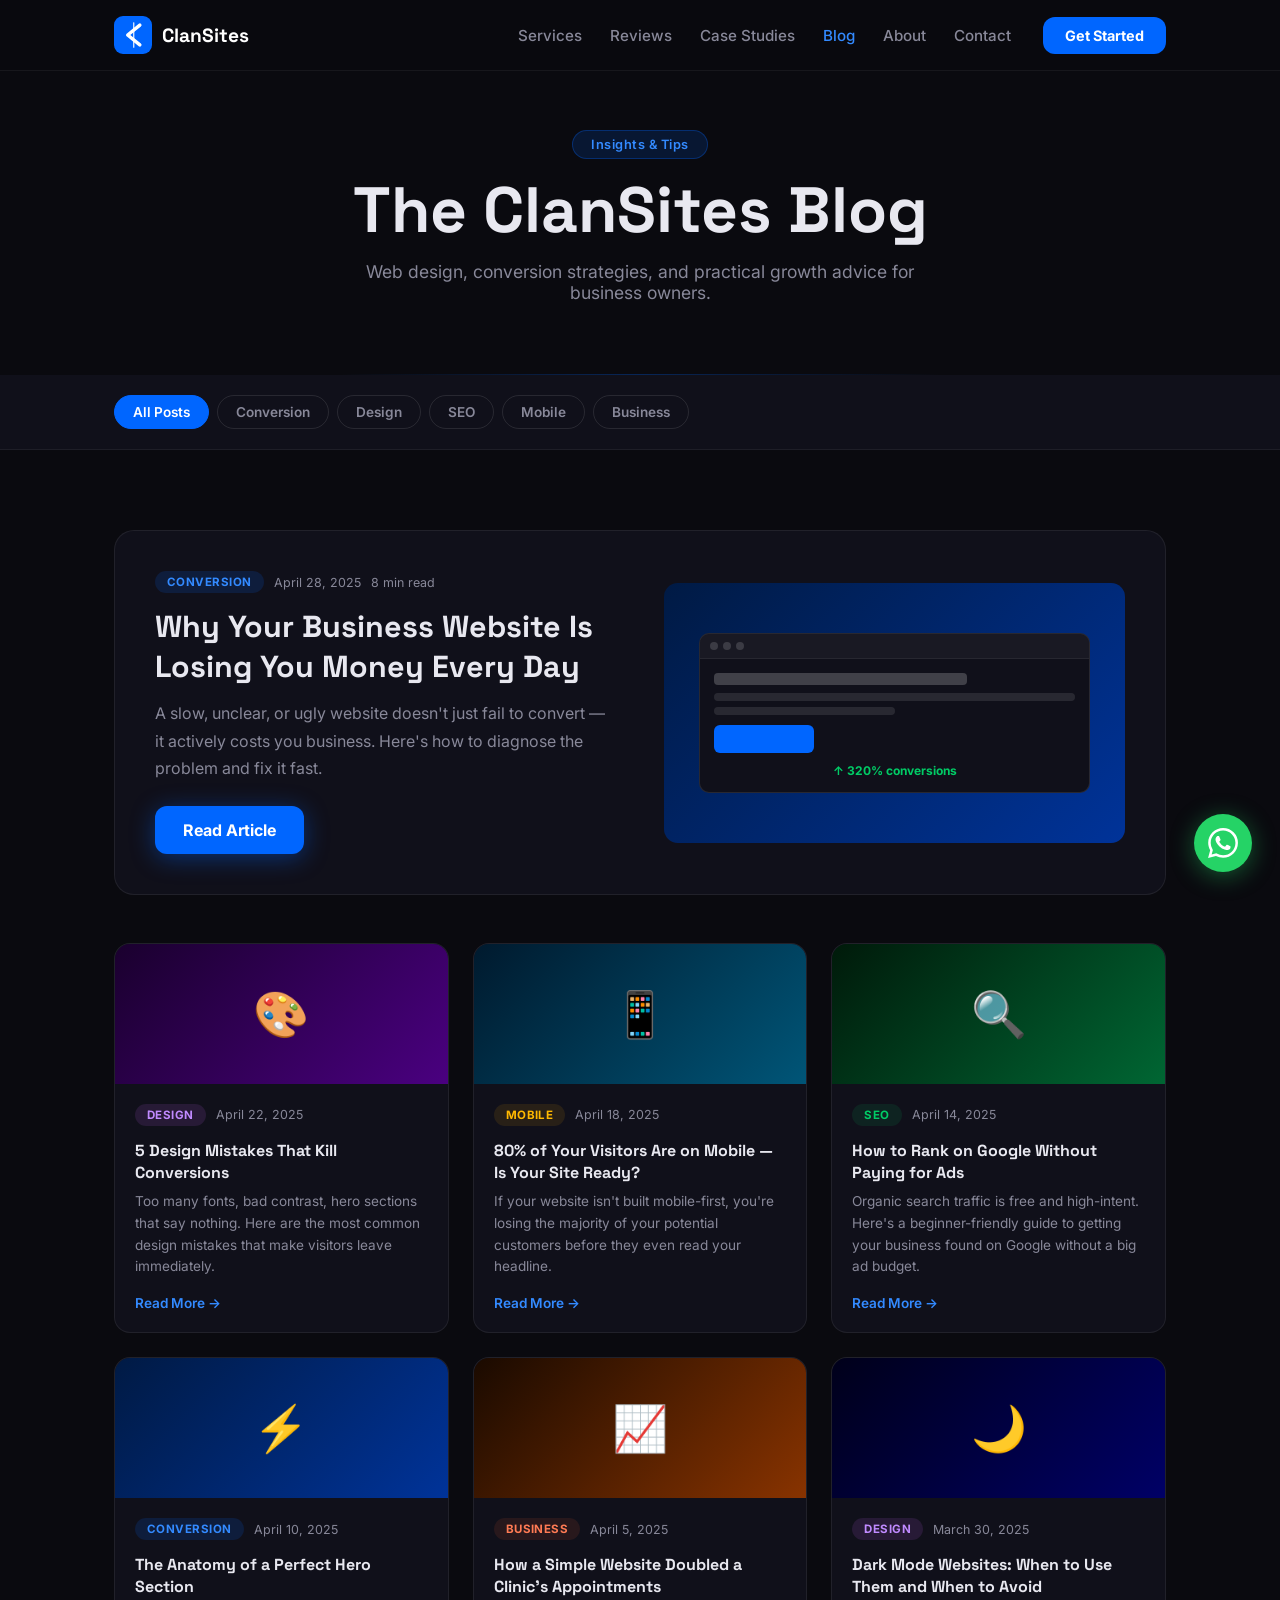
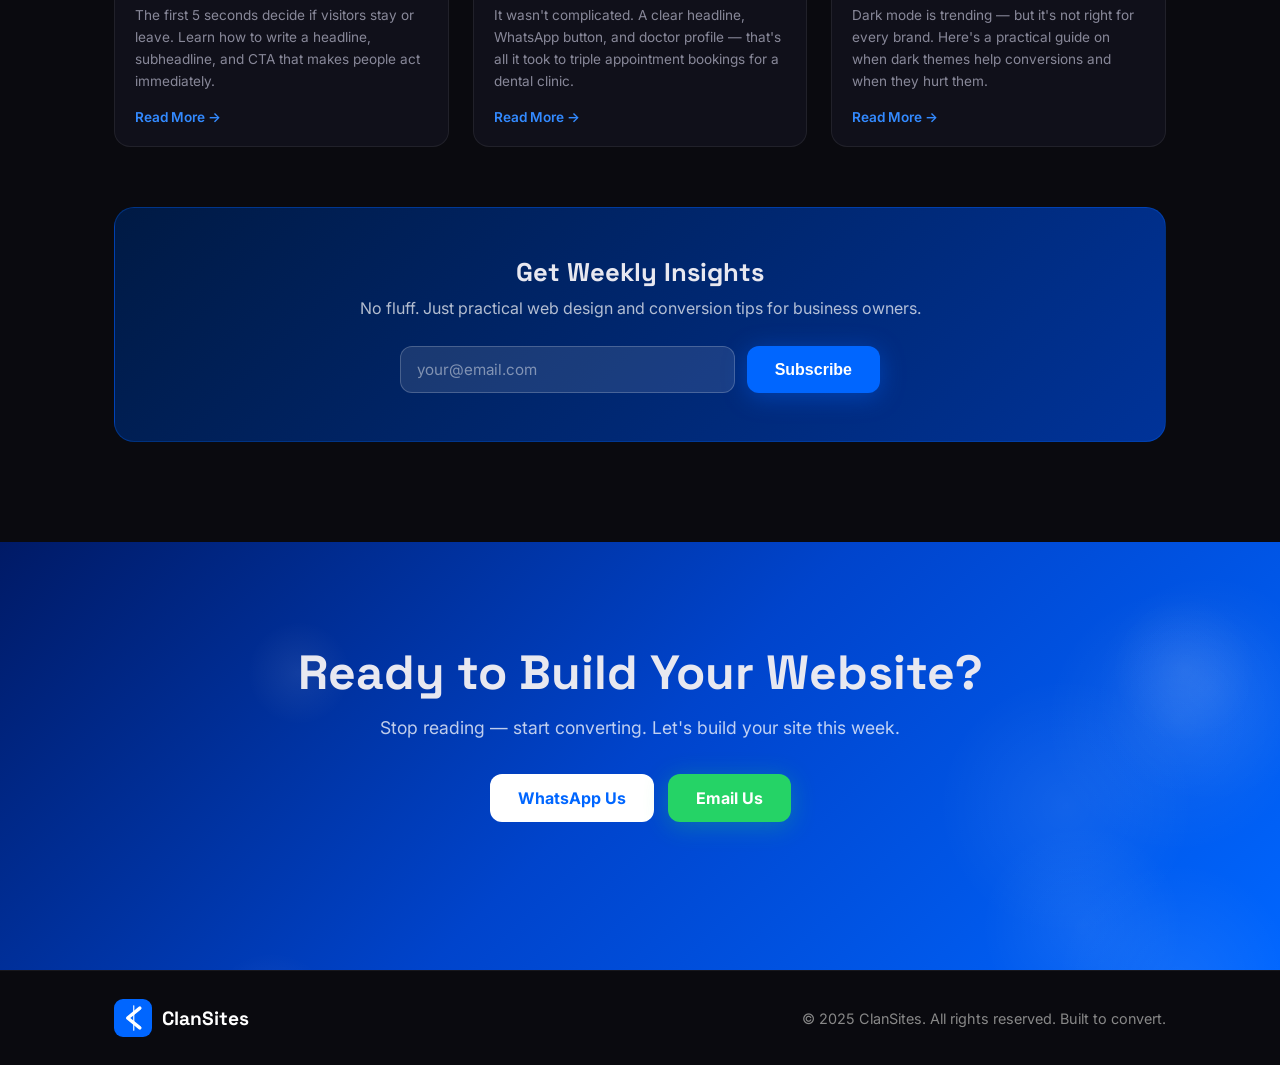
==== commit a756036c: "Integrate Google Tag Manager in blog.html Added Google Tag Manager script for tracking." ====
--- a/blog.html
+++ b/blog.html
@@ -10,6 +10,15 @@
   <link rel="stylesheet" href="style.css" />
   <link rel="stylesheet" href="pages.css" />
 </head>
+  <!-- Google tag (gtag.js) -->
+<script async src="https://www.googletagmanager.com/gtag/js?id=G-Y7ZDXS40W9"></script>
+<script>
+  window.dataLayer = window.dataLayer || [];
+  function gtag(){dataLayer.push(arguments);}
+  gtag('js', new Date());
+
+  gtag('config', 'G-Y7ZDXS40W9');
+</script>
 <body>
 
   <nav class="nav scrolled" id="navbar">
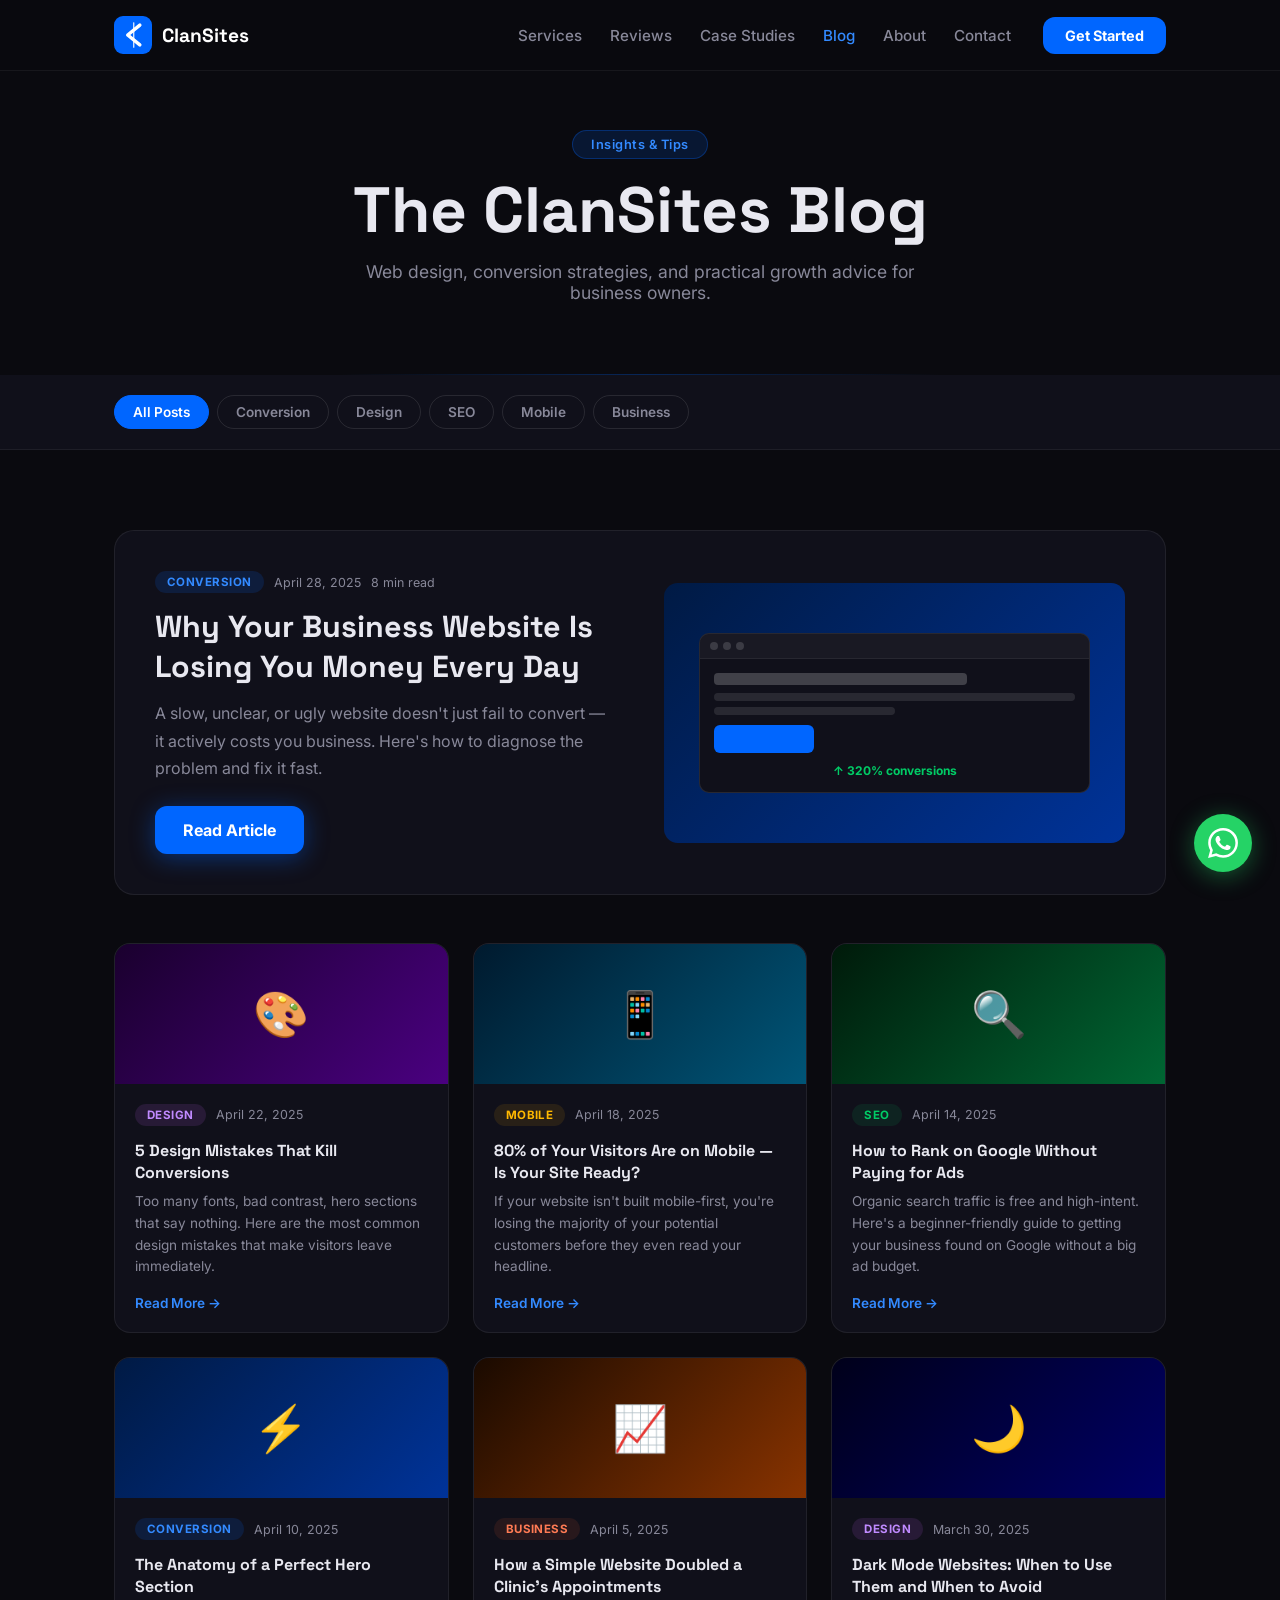
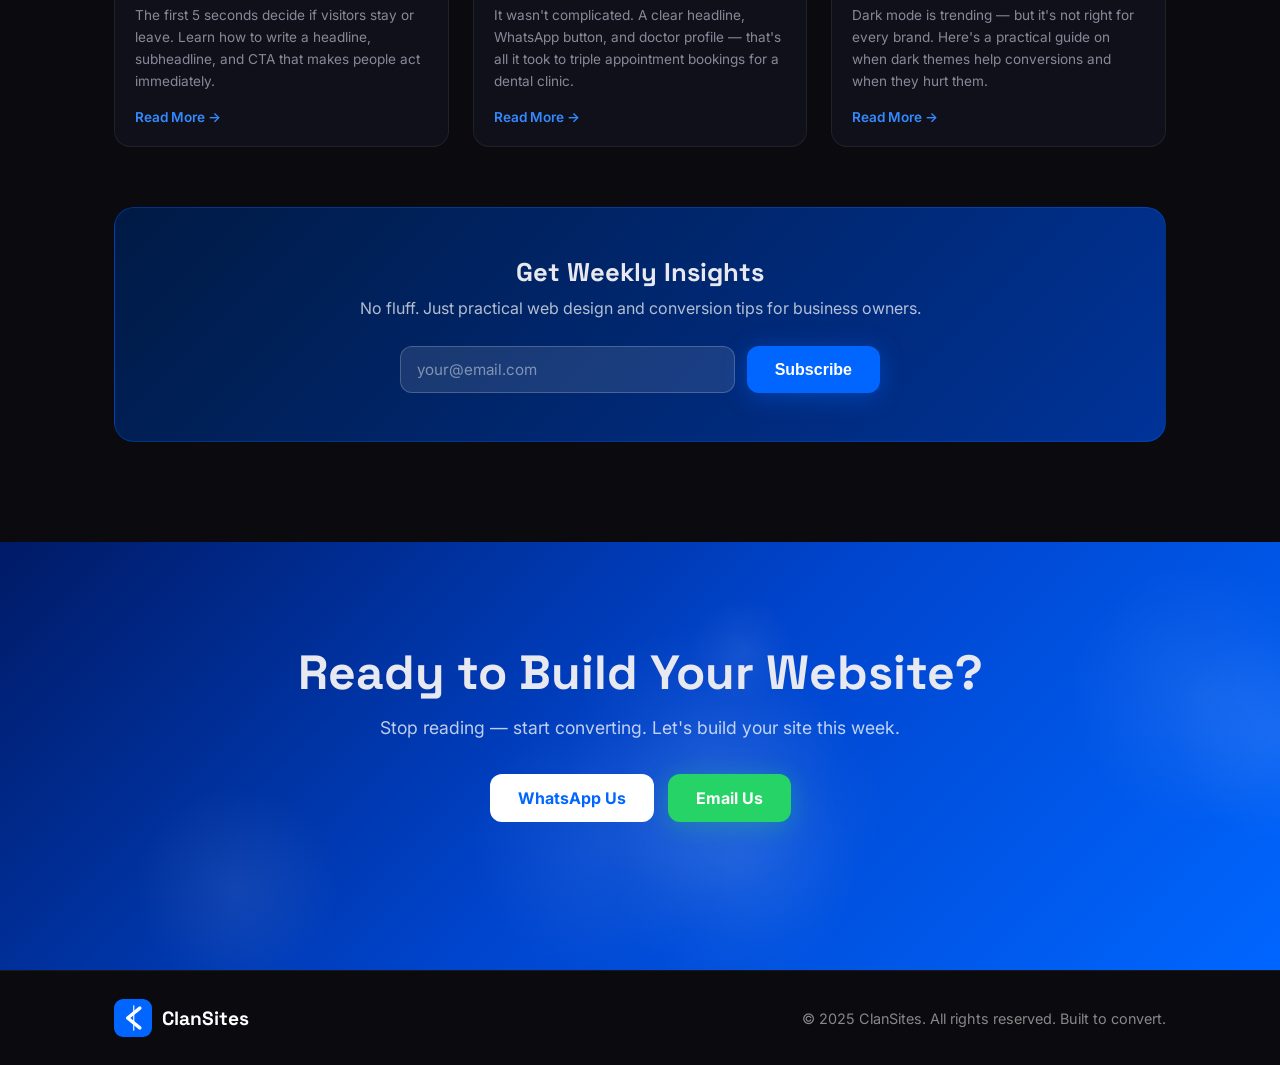
==== commit 7eb6e686: "Reorganize head section in blog.html" ====
--- a/blog.html
+++ b/blog.html
@@ -1,6 +1,15 @@
 <!DOCTYPE html>
 <html lang="en">
 <head>
+  <!-- Google tag (gtag.js) -->
+<script async src="https://www.googletagmanager.com/gtag/js?id=G-Y7ZDXS40W9"></script>
+<script>
+  window.dataLayer = window.dataLayer || [];
+  function gtag(){dataLayer.push(arguments);}
+  gtag('js', new Date());
+
+  gtag('config', 'G-Y7ZDXS40W9');
+</script>
   <meta charset="UTF-8" />
   <meta name="viewport" content="width=device-width, initial-scale=1.0" />
   <title>Blog — ClanSites</title>
@@ -10,15 +19,7 @@
   <link rel="stylesheet" href="style.css" />
   <link rel="stylesheet" href="pages.css" />
 </head>
-  <!-- Google tag (gtag.js) -->
-<script async src="https://www.googletagmanager.com/gtag/js?id=G-Y7ZDXS40W9"></script>
-<script>
-  window.dataLayer = window.dataLayer || [];
-  function gtag(){dataLayer.push(arguments);}
-  gtag('js', new Date());
-
-  gtag('config', 'G-Y7ZDXS40W9');
-</script>
+  
 <body>
 
   <nav class="nav scrolled" id="navbar">
